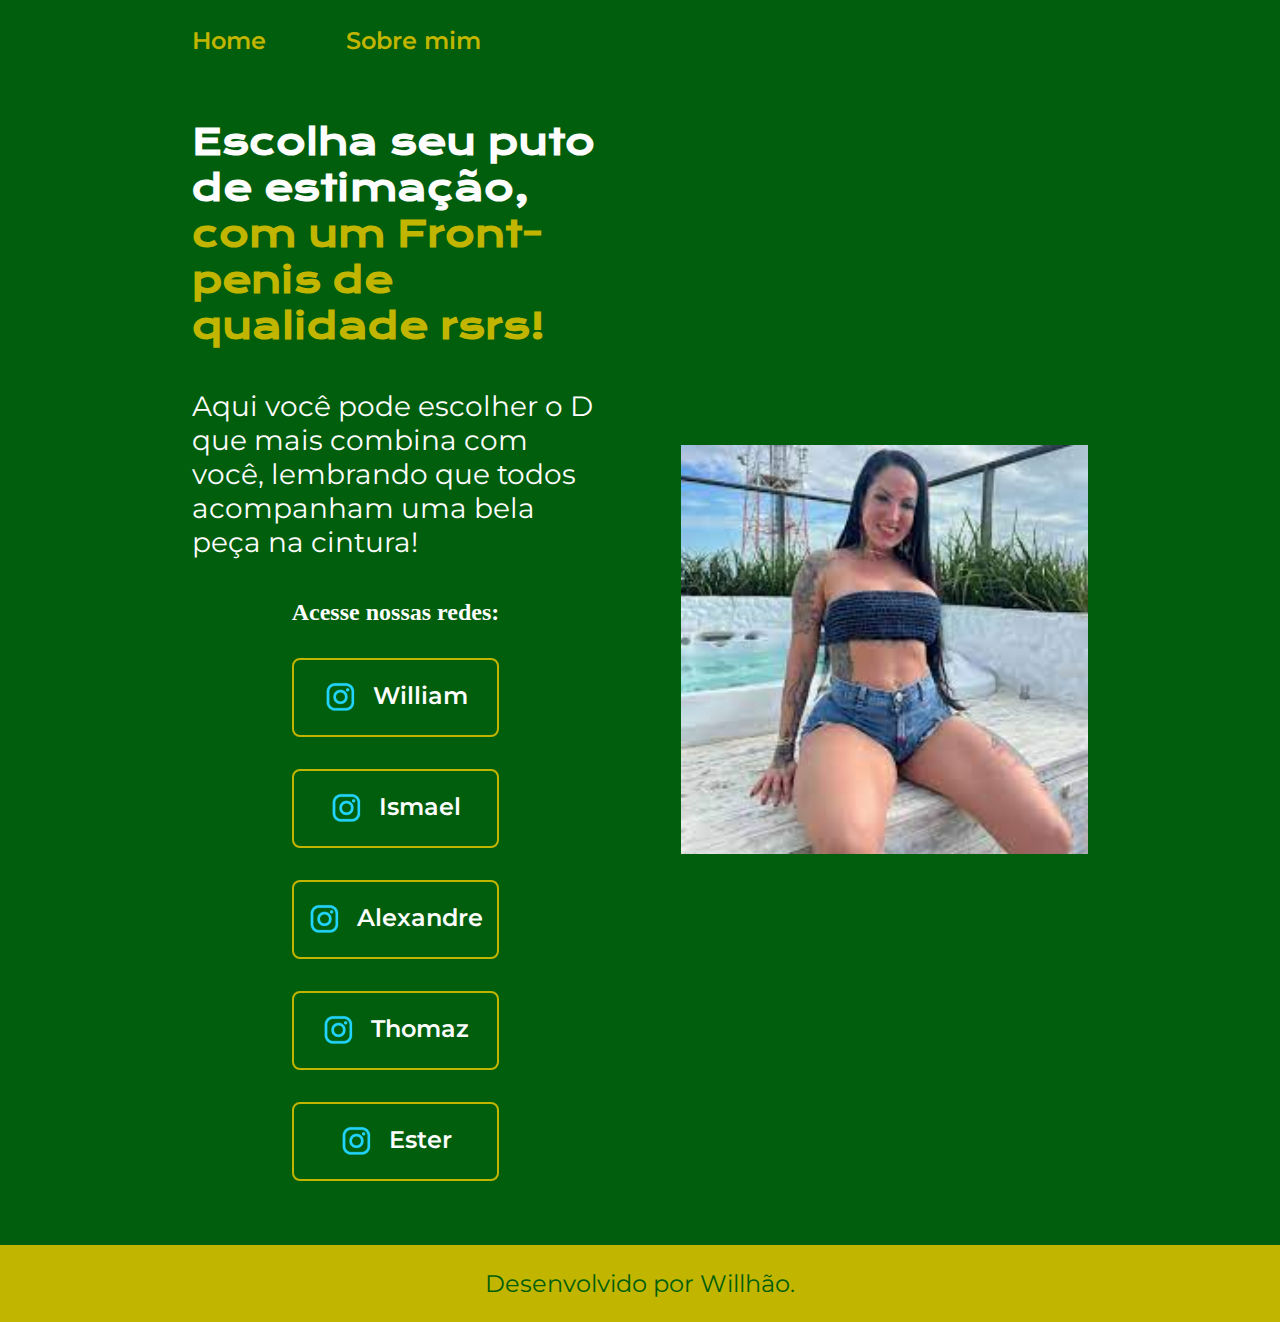
==== index.html @ 86c4c305 "Add files via upload" ====
<!DOCTYPE html>
<html lang="pt-br">
<head>
    <meta charset="UTF-8">
    <meta name="viewport" content="width=device-width, initial-scale=1.0">
    <title>É OS D NÉ VIDA</title>
    <link rel="stylesheet" href="./styles/style.css">
</head>
<body>
    <header class="cabecalho">
      <nav class="cabecalho__menu">
        <a class="cabecalho__menu__link" href="index.html">Home</a>
        <a class="cabecalho__menu__link" href="about.html">Sobre mim</a>
      </nav>
    </header>
    <main class="apresentacao">
        <section class="apresentacao__conteudo">
            <h1 class="apresentacao__conteudo__titulo">Escolha seu puto de estimação, <strong class="titulo-destaque">com um Front-penis de qualidade rsrs!</strong></h1>
            <P class="apresentacao__conteudo__texto">Aqui você pode escolher o D que mais combina com você, lembrando que todos acompanham uma bela peça na cintura!</P>
            <div class="apresentacao__link">
                <h2 class="apresentacao__links__subtitulo">Acesse nossas redes:</h2>
                <a class="apresentacao__link__links" href="https://instagram.com/willhotgreey">
                  <img src="./assets/instagram.png" alt="">  
                    William</a> 
                <a class="apresentacao__link__links" href="https://www.instagram.com/ismaelzao202/">
                  <img src="./assets/instagram.png" alt="">  
                    Ismael</a> 
                <a class="apresentacao__link__links" href="https://www.instagram.com/offxhand/">
                  <img src="./assets/instagram.png" alt="">  
                    Alexandre</a> 
                <a class="apresentacao__link__links" href="https://www.instagram.com/thomaz149/">
                  <img src="./assets/instagram.png" alt="">  
                    Thomaz</a> 
                <a class="apresentacao__link__links" href="https://www.instagram.com/ester_cfreire/">
                  <img src="./assets/instagram.png" alt="">  
                    Ester</a> 
            </div>
        </section>
        <img class="elisa_foto" src=./assets/elisa.jpg alt="Foto da Elisa Sanches">
    </main>
    <footer class="rodape">
      <p>Desenvolvido por Willhão.</p>
    </footer>
</body>
</html>
---- styles/style.css ----
@import url('https://fonts.googleapis.com/css2?family=Krona+One&family=Montserrat:wght@400;600&display=swap');

:root {
    --cor-primaria: #005e0c;
    --cor-secundaria: #fdfdfd;
    --cor-terciaria: rgb(194, 181, 0);
    --cor-hover: rgb(112, 124, 0);

    --fonte-primaria: 'Krona One', sans-serif;
    --fonte-secundaria: 'Montserrat', sans-serif;
}

*{
    margin: 0;
    padding: 0;
}

body {
    box-sizing: border-box;
    /* height: 100vh; */
    background-color: var(--cor-primaria);
    color: var(var(--cor-secundaria));
}
.cabecalho {
    padding: 2% 0% 0% 15%;
}
.cabecalho__menu {
    display: flex;
    gap: 80px;
}
.cabecalho__menu__link {
    font-family: var(--fonte-secundaria);
    font-weight: 600;
    font-size: 1.5rem;
    color: var(--cor-terciaria);
    text-decoration: none;
}
.titulo-destaque {
    color: var(--cor-terciaria);
}
.apresentacao {
    padding: 5% 15%;
    display: flex;
    align-items: center;   
    justify-content: space-between;
    gap: 82px;
}
.apresentacao__conteudo {
    width: 50%;   
    display: flex;
    flex-direction: column;
    gap: 40px;
}
.apresentacao__conteudo__titulo {
    font-size: 2.25rem;
    font-family: var(--fonte-primaria);
    color: var(--cor-secundaria);

}
.apresentacao__conteudo__texto {
    font-size: 1.75rem;
    font-family: var(--fonte-secundaria);  
    color: var(--cor-secundaria);
}
.apresentacao__link {
    display: flex;
    flex-direction: column;
    justify-content: space-between;
    align-items: center;
    gap: 32px;
}
.apresentacao__links__subtitulo{
    color: var(--cor-secundaria);
}
.apresentacao__links__titulo{
    font-family: var(--fonte-primaria);
    font-weight: 400;
    font-size: 1.5rem;
}
.apresentacao__link__links {
    /* background-color: aqua; */
    display: flex;
    justify-content: center;
    gap: 16px;
    border: 2px solid var(--cor-terciaria);
    width: 50%;
    text-align: center;
    border-radius: 8px;
    font-size: 1.5rem;
    font-weight: 600;
    padding: 21.5px 0;
    text-decoration: none;
    color: var(--cor-secundaria);
    font-family: var(--fonte-secundaria);
}
.apresentacao__link__links:hover {
    background-color: var(--cor-hover);
}
.elisa_foto {
    width: 50%;
}
.elisa_foto1 {
    width: 38%;
}
.rodape {
    color: var(--cor-primaria);
    background-color: var(--cor-terciaria);
    padding: 24px;
    text-align: center;
    font-family: var(--fonte-secundaria);
    font-size: 1.5rem;
    font-weight: 400;
}
@media (max-width: 1200px) {
    .cabecalho {
        padding: 10%;
    }
    .cabecalho__menu {
        justify-content: center;
    }
    .apresentacao {
        flex-direction: column-reverse;
        padding: 5%;
    }
    .apresentacao__conteudo{
        width: auto;
    }
}
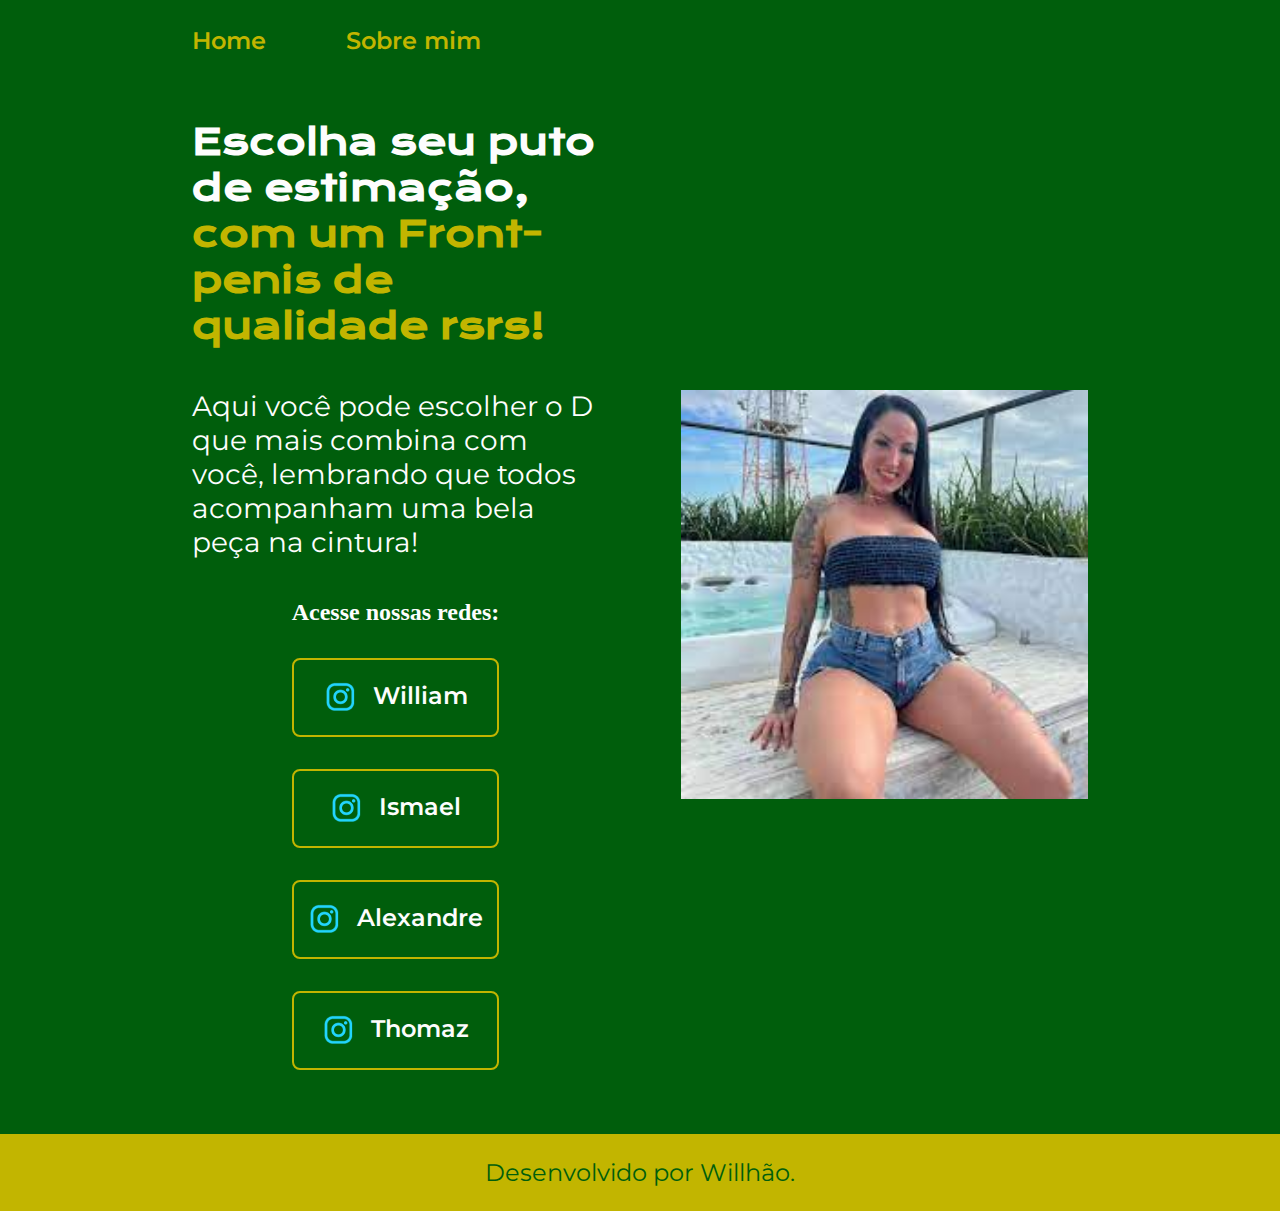
==== commit 35017baa: "Update index.html" ====
--- a/index.html
+++ b/index.html
@@ -31,9 +31,6 @@
                 <a class="apresentacao__link__links" href="https://www.instagram.com/thomaz149/">
                   <img src="./assets/instagram.png" alt="">  
                     Thomaz</a> 
-                <a class="apresentacao__link__links" href="https://www.instagram.com/ester_cfreire/">
-                  <img src="./assets/instagram.png" alt="">  
-                    Ester</a> 
             </div>
         </section>
         <img class="elisa_foto" src=./assets/elisa.jpg alt="Foto da Elisa Sanches">
